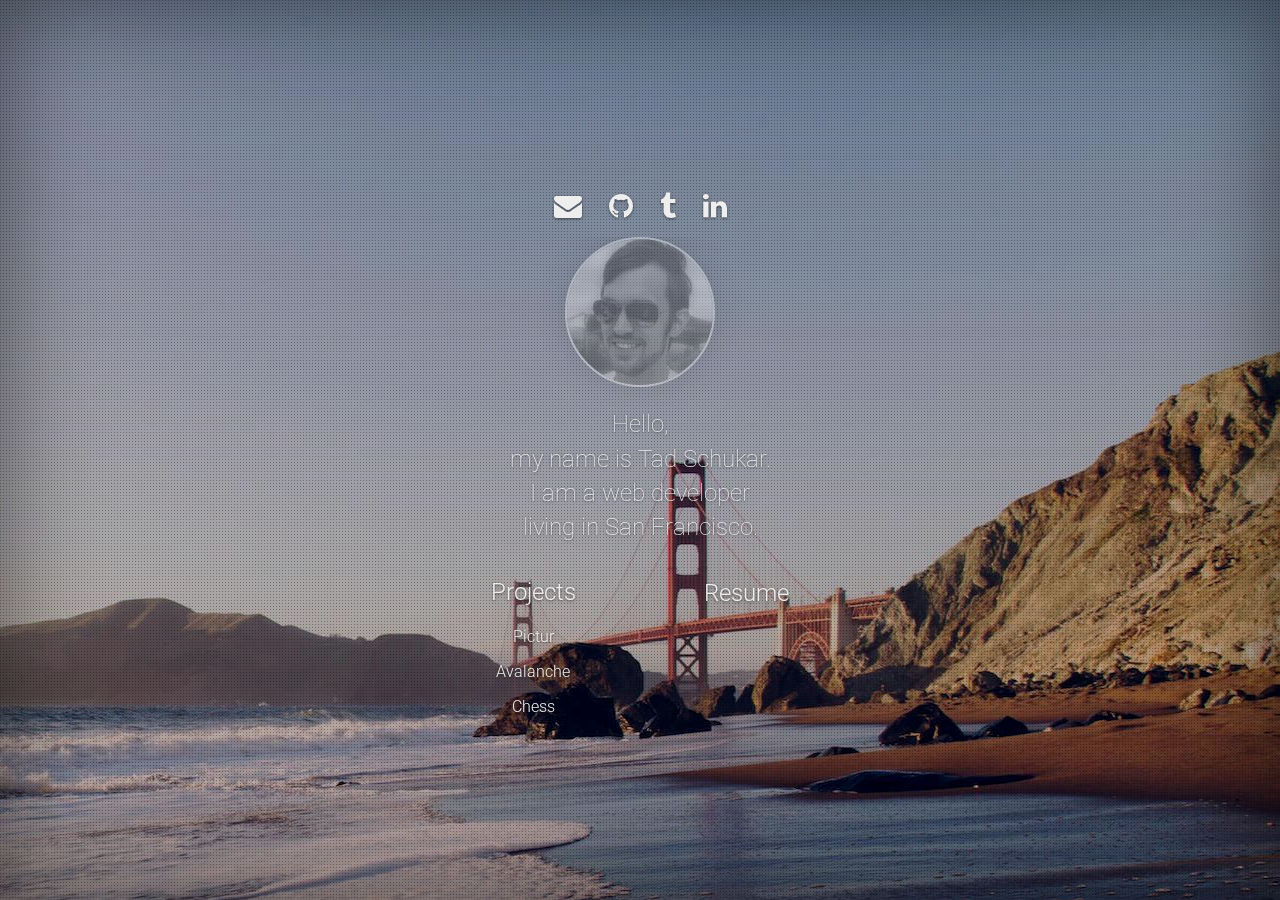
==== index.html @ ad024c52 "added background image" ====
<!DOCTYPE html>
<html lang="en">
  <head>
    <meta charset="utf-8">
    <meta http-equiv="X-UA-Compatible" content="IE=edge">
    <meta name="viewport" content="width=device-width, initial-scale=1">
    <meta name="description" content="My portfolio">
    <meta name="author" content="Michael Li">

    <title>Michael Li</title>

    <link href='http://fonts.googleapis.com/css?family=Roboto:400,100,300,500' rel='stylesheet' type='text/css'>    <link rel="stylesheet" href="https://maxcdn.bootstrapcdn.com/font-awesome/4.4.0/css/font-awesome.min.css">

    <link rel="shortcut icon" href="img/favicon2.ico" type="image/x-icon">
    <link rel="icon" href="img/favicon2.ico" type="image/x-icon">

    <link rel="stylesheet" href="https://maxcdn.bootstrapcdn.com/bootstrap/3.3.5/css/bootstrap.min.css">
    <link rel="stylesheet" href="css/styles.css">
  </head>

  <body>
    <div class="site-wrapper">
      <img src="img/goldengate-bg.jpg" alt="Golden Gate Bridge" class="bg"/>
      <div class="bg-overlay"></div>

      <div class="site-wrapper-inner">
        <div class="social">
          <a href="mailto:tschukar@gmail.com" target="_blank" class="hvr-pop"><i class="fa fa-envelope"></i></a>
          <a href="https://github.com/shoecar" target="_blank" class="hvr-pop"><i class="fa fa-github"></i></a>
          <a href="http://shoecar.tumblr.com/" target="_blank" class="hvr-pop"><i class="fa fa-tumblr"></i></a>
          <a href="https://www.linkedin.com/pub/tad-schukar/104/207/a18" target="_blank" class="hvr-pop"><i class="fa fa-linkedin"></i></a>
        </div>

        <div class="description">
          <div class="carousel">
            <ul>
              <li>
                <img src="img/resume.gif" alt="Resume!" class="img-holder"/>
              </li>

              <li>
                <img src="img/me3.gif" alt="Me!" class="img-holder img-circle"/>
              </li>

              <li>
                <img src="img/pictur.gif" alt="Pictur!" class="img-holder"/>
              </li>

              <li>
                <img src="img/avalanche.gif" alt="Avalanche!" class="img-holder"/>
              </li>

              <li>
                <img src="img/chess.gif" alt="Chess!" class="img-holder"/>
              </li>
            </ul>
          </div>
          <div class="btn-slide">
            <div>
              <a href="#" class="resume go 1"></a>
              <a href="#" class="me3 go 2"></a>
              <a href="#" class="pictur go 3"></a>
              <a href="#" class="avalanche go 4"></a>
              <a href="#" class="chess go 5"></a>
              <a href="#" class="next"></a>
              <a href="#" class="prev"></a>
            </div>
          </div>
          <p >Hello,<br>
            my name is Tad Schukar.<br>
            I am a web developer<br>
            living in San Francisco.</p>
        </div>


        <div class="info">
          <div class="col-xs-12 col-sm-2 col-sm-offset-4">
            <div class="projects">
              <p>Projects</p>
              <div class="project-list">
                <div><a href="http://pictur.xyz" id="pictur" target="_blank" class="hvr-underline">Pictur</a></div>
                <div><a href="http://shoecar.github.io/avalanche/" id="avalanche" target="_blank" class="hvr-underline">Avalanche</a></div>
                <div><a href="https://github.com/shoecar/chess" id="chess" target="_blank" class="hvr-underline">Chess</a></div>
              </div>
            </div>
          </div>

          <div class="col-xs-12 col-sm-2">
            <a href="files/Resume-TadSchukar.pdf" target="_blank" id="resume" class="hvr-underline">Resume</a>
          </div>
        </div>


      </div>
    </div>

    <script src="https://ajax.googleapis.com/ajax/libs/jquery/1.11.3/jquery.min.js"></script>
    <script src="https://maxcdn.bootstrapcdn.com/bootstrap/3.3.5/js/bootstrap.min.js"></script>
    <script src="js/jcarousel.min.js" type="text/javascript"></script>
    <script src="js/scripts.js" type="text/javascript"></script>
    <script>
      (function(i,s,o,g,r,a,m){i['GoogleAnalyticsObject']=r;i[r]=i[r]||function(){
      (i[r].q=i[r].q||[]).push(arguments)},i[r].l=1*new Date();a=s.createElement(o),
      m=s.getElementsByTagName(o)[0];a.async=1;a.src=g;m.parentNode.insertBefore(a,m)
      })(window,document,'script','//www.google-analytics.com/analytics.js','ga');

      ga('create', 'UA-66911070-1', 'auto');
      ga('send', 'pageview');

    </script>
  </body>
</html>
---- css/styles.css ----
a:link { color: #eee; }
a:visited { color: #eee; text-decoration: none; }
a:hover { color: #aaa; text-decoration: none; }
a:active { color: #aaa; text-decoration: none; }

html,
body {
  height: 100%;
}
body {
  font-family: 'Roboto', sans-serif;
  font-weight: 100;
  font-size: 24px;
  color: #eee;
  text-align: center;
  text-shadow: 0 1px 3px rgba(0,0,0,.5);
}

.bg-overlay {
	background: url('../img/overlay.png');
  opacity: 0.8;
	z-index: -1;
	position: fixed;
	width: 100%;
	height: 100%;
}

.bg {
	position: fixed;
	top: 0%;
  right: 0%;
  min-width: 100%;
  min-height: 100%;
  z-index: -2;
}

.social {
  font-size: 28px;
  margin-top: 10px;
}

.social a {
  margin: 0 10px;
}

.description {
  margin: 10px 0;
}

.carousel {
  width: 270px;
  margin: auto;
}

.img-holder {
  height: 150px;
  margin-bottom: 20px;
  -webkit-box-shadow: 0px 0px 40px -10px rgba(0,0,0,0.5);
  -moz-box-shadow: 0px 0px 40px -10px rgba(0,0,0,0.5);
  box-shadow: 0px 0px 40px -10px rgba(0,0,0,0.5);
}

.img-circle {
  border: 2px solid #eee;
}

.info {
  margin-top: 30px;
}

#resume {
  font-weight: 300;
  text-decoration: none !important;
}
#resume:hover {
  color: #eee;
}

.projects {
  font-weight: 300;
}

.project-list {
  list-style-type: none;
  color: #eee;
}

.project-list div {
  display: block;
}

.project-list a {
  text-decoration: none;
  padding: 5px;
  font-size: 16px;
}

.project-list a:hover {
  color: #eee;
  font-weight: 600;
}

/* Extra markup and styles for table-esque vertical and horizontal centering */
.site-wrapper {
  display: table;
  width: 100%;
  height: 100%; /* For at least Firefox */
  min-height: 100%;
  -webkit-box-shadow: inset 0 0 100px rgba(0,0,0,.5);
          box-shadow: inset 0 0 100px rgba(0,0,0,.5);
}
.site-wrapper-inner {
  display: table-cell;
  vertical-align: top;
}


@media (min-width: 768px) {
  .site-wrapper-inner {
    vertical-align: middle;
  }
  .cover-container {
    width: 100%; /* Must be percentage or pixels for horizontal alignment */
  }
}

@media (min-width: 992px) {
  .cover-container {
    width: 700px;
  }
}

/* hover-effects found at: https://github.com/IanLunn/Hover */

/* Underline From Left */
.hvr-underline {
  display: inline-block;
  vertical-align: middle;
  -webkit-transform: translateZ(0);
  transform: translateZ(0);
  box-shadow: 0 0 1px rgba(0, 0, 0, 0);
  -webkit-backface-visibility: hidden;
  backface-visibility: hidden;
  -moz-osx-font-smoothing: grayscale;
  position: relative;
  overflow: hidden;
}
.hvr-underline:before {
  content: "";
  position: absolute;
  z-index: -1;
  left: 0;
  right: 100%;
  bottom: 0;
  background: #eee;
  height: 4px;
  -webkit-transition-property: right;
  transition-property: right;
  -webkit-transition-duration: 0.6s;
  transition-duration: 0.6s;
  -webkit-transition-timing-function: ease-out;
  transition-timing-function: ease-out;
}
.hvr-underline:hover:before, .hvr-underline:focus:before, .hvr-underline:active:before {
  right: 0;
}

/* Pop */
@-webkit-keyframes hvr-pop {
  50% {
    -webkit-transform: scale(1.3);
    transform: scale(1.3);
  }
}

@keyframes hvr-pop {
  50% {
    -webkit-transform: scale(1.3);
    transform: scale(1.3);
  }
}

.hvr-pop {
  display: inline-block;
  vertical-align: middle;
  -webkit-transform: translateZ(0);
  transform: translateZ(0);
  box-shadow: 0 0 1px rgba(0, 0, 0, 0);
  -webkit-backface-visibility: hidden;
  backface-visibility: hidden;
  -moz-osx-font-smoothing: grayscale;
}
.hvr-pop:hover, .hvr-pop:focus, .hvr-pop:active {
  -webkit-animation-name: hvr-pop;
  animation-name: hvr-pop;
  -webkit-animation-duration: 0.3s;
  animation-duration: 0.3s;
  -webkit-animation-timing-function: linear;
  animation-timing-function: linear;
  -webkit-animation-iteration-count: 1;
  animation-iteration-count: 1;
}
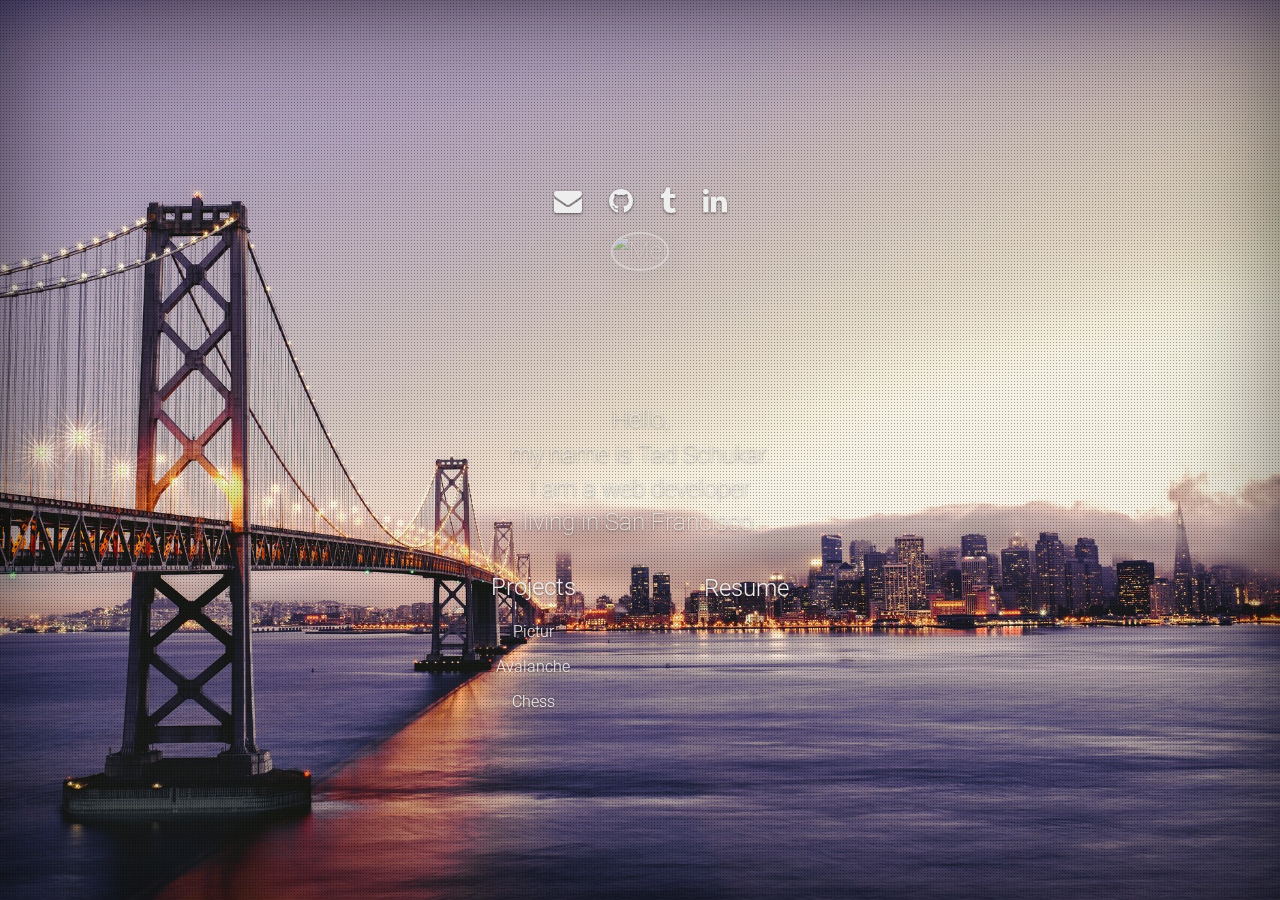
==== commit 4cf37ed5: "made gif of huddleup" ====
--- a/index.html
+++ b/index.html
@@ -20,7 +20,7 @@
 
   <body>
     <div class="site-wrapper">
-      <img src="img/goldengate-bg.jpg" alt="Golden Gate Bridge" class="bg"/>
+      <img src="img/backgroundsf1.jpg" alt="" class="bg"/>
       <div class="bg-overlay"></div>
 
       <div class="site-wrapper-inner">
@@ -39,11 +39,11 @@
               </li>
 
               <li>
-                <img src="img/me3.gif" alt="Me!" class="img-holder img-circle"/>
+                <img src="img/aaphotoself_sqr.jpg" alt="Me!" class="img-holder img-circle"/>
               </li>
 
               <li>
-                <img src="img/pictur.gif" alt="Pictur!" class="img-holder"/>
+                <img src="img/huddleup2.gif" alt="Huddup" class="img-holder blowup"/>
               </li>
 
               <li>
--- a/css/styles.css
+++ b/css/styles.css
@@ -29,14 +29,16 @@
 	position: fixed;
 	top: 0%;
   right: 0%;
+  width: auto;
+  height: 100%;
+  margin: auto auto;
   min-width: 100%;
-  min-height: 100%;
+  min-height: 600px;
   z-index: -2;
 }
 
 .social {
   font-size: 28px;
-  margin-top: 10px;
 }
 
 .social a {
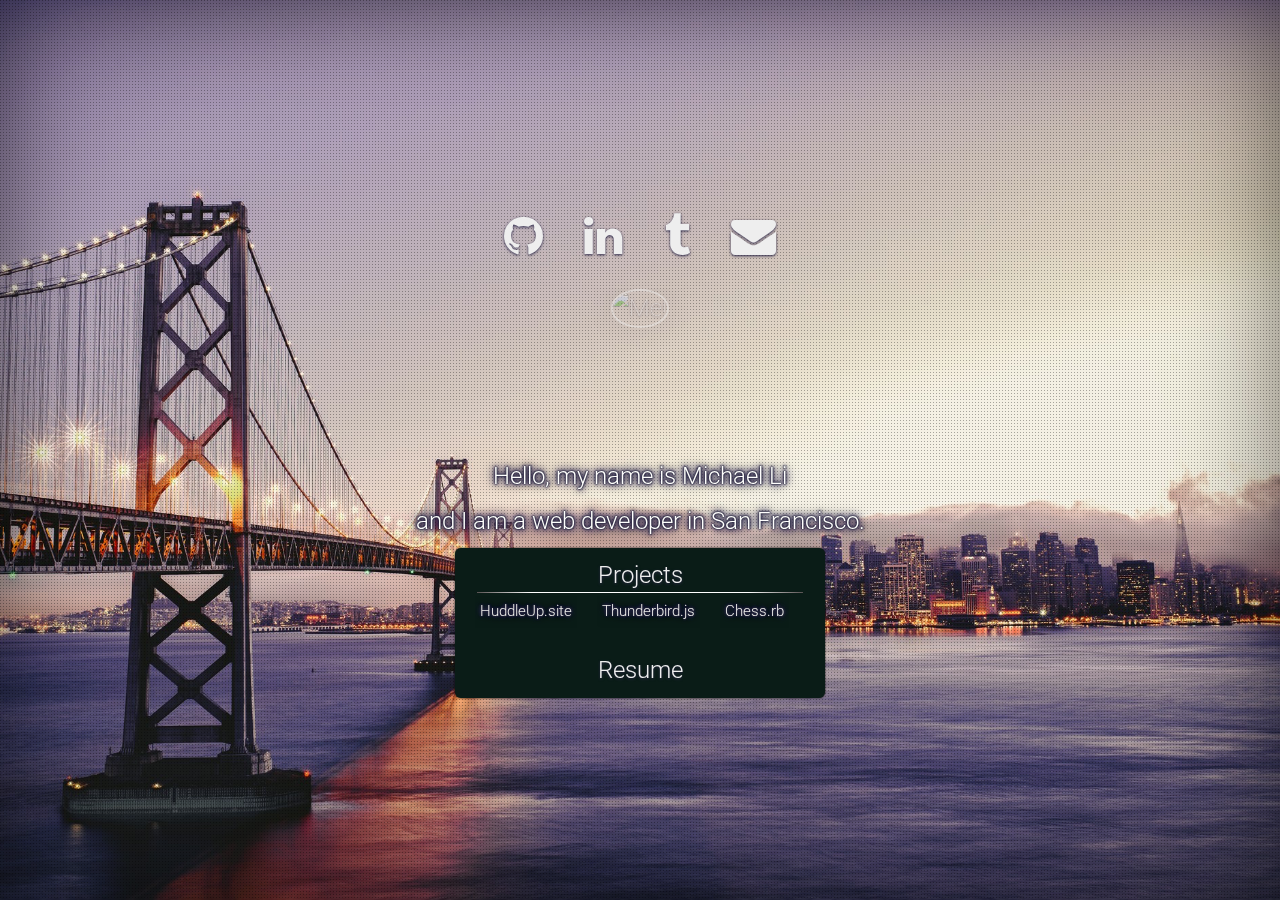
==== commit 28a3fc0f: "styling done, just need to record thunderbird" ====
--- a/index.html
+++ b/index.html
@@ -25,17 +25,17 @@
 
       <div class="site-wrapper-inner">
         <div class="social">
-          <a href="mailto:tschukar@gmail.com" target="_blank" class="hvr-pop"><i class="fa fa-envelope"></i></a>
-          <a href="https://github.com/shoecar" target="_blank" class="hvr-pop"><i class="fa fa-github"></i></a>
-          <a href="http://shoecar.tumblr.com/" target="_blank" class="hvr-pop"><i class="fa fa-tumblr"></i></a>
-          <a href="https://www.linkedin.com/pub/tad-schukar/104/207/a18" target="_blank" class="hvr-pop"><i class="fa fa-linkedin"></i></a>
+          <a href="https://github.com/cyspath" target="_blank" class="hvr-pop github"><i class="fa fa-github"></i></a>
+          <a href="http://linkedin.com/in/mikezli" target="_blank" class="hvr-pop linkedin"><i class="fa fa-linkedin"></i></a>
+          <a href="http://cyspath.tumblr.com/" target="_blank" class="hvr-pop tumblr"><i class="fa fa-tumblr"></i></a>
+          <a href="mailto:mzl@berkeley.edu" target="_blank" class="hvr-pop mail"><i class="fa fa-envelope"></i></a>
         </div>
 
         <div class="description">
           <div class="carousel">
             <ul>
               <li>
-                <img src="img/resume.gif" alt="Resume!" class="img-holder"/>
+                <img src="img/resume.jpg" alt="Resume" class="img-holder"/>
               </li>
 
               <li>
@@ -47,7 +47,7 @@
               </li>
 
               <li>
-                <img src="img/avalanche.gif" alt="Avalanche!" class="img-holder"/>
+                <img src="" alt="Thunderbird" class="img-holder"/>
               </li>
 
               <li>
@@ -59,34 +59,33 @@
             <div>
               <a href="#" class="resume go 1"></a>
               <a href="#" class="me3 go 2"></a>
-              <a href="#" class="pictur go 3"></a>
-              <a href="#" class="avalanche go 4"></a>
+              <a href="#" class="huddleup go 3"></a>
+              <a href="#" class="thunderbird go 4"></a>
               <a href="#" class="chess go 5"></a>
               <a href="#" class="next"></a>
               <a href="#" class="prev"></a>
             </div>
           </div>
-          <p >Hello,<br>
-            my name is Tad Schukar.<br>
-            I am a web developer<br>
-            living in San Francisco.</p>
+          <p class="description-1">Hello, my name is Michael Li</p>
+            <p class="description-2">and I am a web developer in San Francisco.</p>
         </div>
 
 
         <div class="info">
-          <div class="col-xs-12 col-sm-2 col-sm-offset-4">
-            <div class="projects">
-              <p>Projects</p>
-              <div class="project-list">
-                <div><a href="http://pictur.xyz" id="pictur" target="_blank" class="hvr-underline">Pictur</a></div>
-                <div><a href="http://shoecar.github.io/avalanche/" id="avalanche" target="_blank" class="hvr-underline">Avalanche</a></div>
-                <div><a href="https://github.com/shoecar/chess" id="chess" target="_blank" class="hvr-underline">Chess</a></div>
-              </div>
+          <div class="projects">
+            <p>Projects</p>
+            <div class="line"></div>
+
+            <div class="projects-div">
+              <div><a href="http://huddleup.site" id="huddleup" target="_blank" class="hvr-underline">HuddleUp.site</a></div>
+              <div><a href="http://cyspath.github.io/thunderbird/" id="thunderbird" target="_blank" class="hvr-underline">Thunderbird.js</a></div>
+              <div><a href="https://github.com/cyspath/Chess" id="chess" target="_blank" class="hvr-underline">Chess.rb</a></div>
             </div>
+
           </div>
 
-          <div class="col-xs-12 col-sm-2">
-            <a href="files/Resume-TadSchukar.pdf" target="_blank" id="resume" class="hvr-underline">Resume</a>
+          <div class="resume">
+            <a href="files/Resume_Michael_Li.pdf" target="_blank" id="resume" class="hvr-underline">Resume</a>
           </div>
         </div>
 
--- a/css/styles.css
+++ b/css/styles.css
@@ -1,7 +1,13 @@
 a:link { color: #eee; }
 a:visited { color: #eee; text-decoration: none; }
-a:hover { color: #aaa; text-decoration: none; }
 a:active { color: #aaa; text-decoration: none; }
+
+
+a.mail:hover { color: #FFFFC2; text-decoration: none; }
+a.github:hover { color: black; text-decoration: none; }
+a.tumblr:hover { color: #36465D; text-decoration: none; }
+a.linkedin:hover { color: #0077B5; text-decoration: none; }
+
 
 html,
 body {
@@ -13,7 +19,7 @@
   font-size: 24px;
   color: #eee;
   text-align: center;
-  text-shadow: 0 1px 3px rgba(0,0,0,.5);
+  text-shadow: 0 1px 3px #2C284A;
 }
 
 .bg-overlay {
@@ -38,11 +44,12 @@
 }
 
 .social {
-  font-size: 28px;
+  font-size: 45px;
+  margin-bottom: 20px;
 }
 
 .social a {
-  margin: 0 10px;
+  margin: 0 15px;
 }
 
 .description {
@@ -68,10 +75,25 @@
 
 .info {
   margin-top: 30px;
+  width: 370px;
+  height: 150px;
+  margin: 0 auto;
+
+  -moz-border-radius: 6px 6px 6px 6px;
+  -webkit-border-radius: 6px 6px 6px 6px;
+  border-radius: 6px 6px 6px 6px;
+  padding: 10px;
+
+  -webkit-box-shadow: 0px 0px 2px black;
+  -moz-box-shadow: 0px 0px 2px black;
+
+  background-color: #0A1C17;
+
 }
 
 #resume {
   font-weight: 300;
+  margin-top: 20px;
   text-decoration: none !important;
 }
 #resume:hover {
@@ -82,25 +104,55 @@
   font-weight: 300;
 }
 
-.project-list {
-  list-style-type: none;
-  color: #eee;
-}
-
-.project-list div {
-  display: block;
-}
-
-.project-list a {
+.line {
+  background: -webkit-radial-gradient(circle, white, white, white, #585252);
+  background: -o-radial-gradient(circle, white, white, white, #585252);
+  background: -moz-radial-gradient(circle, white, white, white, #585252);
+  background: radial-gradient(circle, white, white, white, #585252);
+  height: 1px;
+  width: 326px;
+  margin: -10px auto 0 auto;
+}
+
+.projects-div {
+  color: white;
+  text-shadow:  0 0 1px #1D2024, 0 0 2px #2C284A,  0 0 3px #2C284A, 0 0 5px #2C284A, 0 0 3px #2C284A, 0 0 8px #2C284A, 0 0 10px #2C284A, 0 0 15px #2C284A;
+
+  height: 40px;
+  width: 360px;
+  margin: 0 auto;
+}
+
+.projects-div div {
+  float: left;
+  margin: 0 10px;
+}
+
+.projects-div a {
   text-decoration: none;
   padding: 5px;
-  font-size: 16px;
-}
-
-.project-list a:hover {
-  color: #eee;
-  font-weight: 600;
-}
+  font-weight: 300;
+  font-size: 15px;
+
+}
+
+.projects-div a:hover {
+  font-weight: 300;
+  color: black;
+  text-shadow:  0 0 1px black, 0 0 3px white, 0 0 3px white, 0 0 3px white, 0 0 8px white,  0 0 8px white,  0 0 8px white,  0 0 8px white,  0 0 8px white,  0 0 8px white,  0 0 8px white, 0 0 10px white, 0 0 15px white;
+
+}
+
+.description-1, .description-2 {
+  font-family: 'Roboto', sans-serif;
+  font-weight: 300;
+  font-size: 24px;
+  /*color: #282D32;*/
+  color: white;
+  text-shadow:  0 0 1px #1D2024, 0 0 2px #2C284A,  0 0 3px #2C284A, 0 0 5px #2C284A, 0 0 3px #2C284A, 0 0 8px #2C284A, 0 0 10px #2C284A, 0 0 15px #2C284A;
+  text-align: center;
+}
+
 
 /* Extra markup and styles for table-esque vertical and horizontal centering */
 .site-wrapper {
